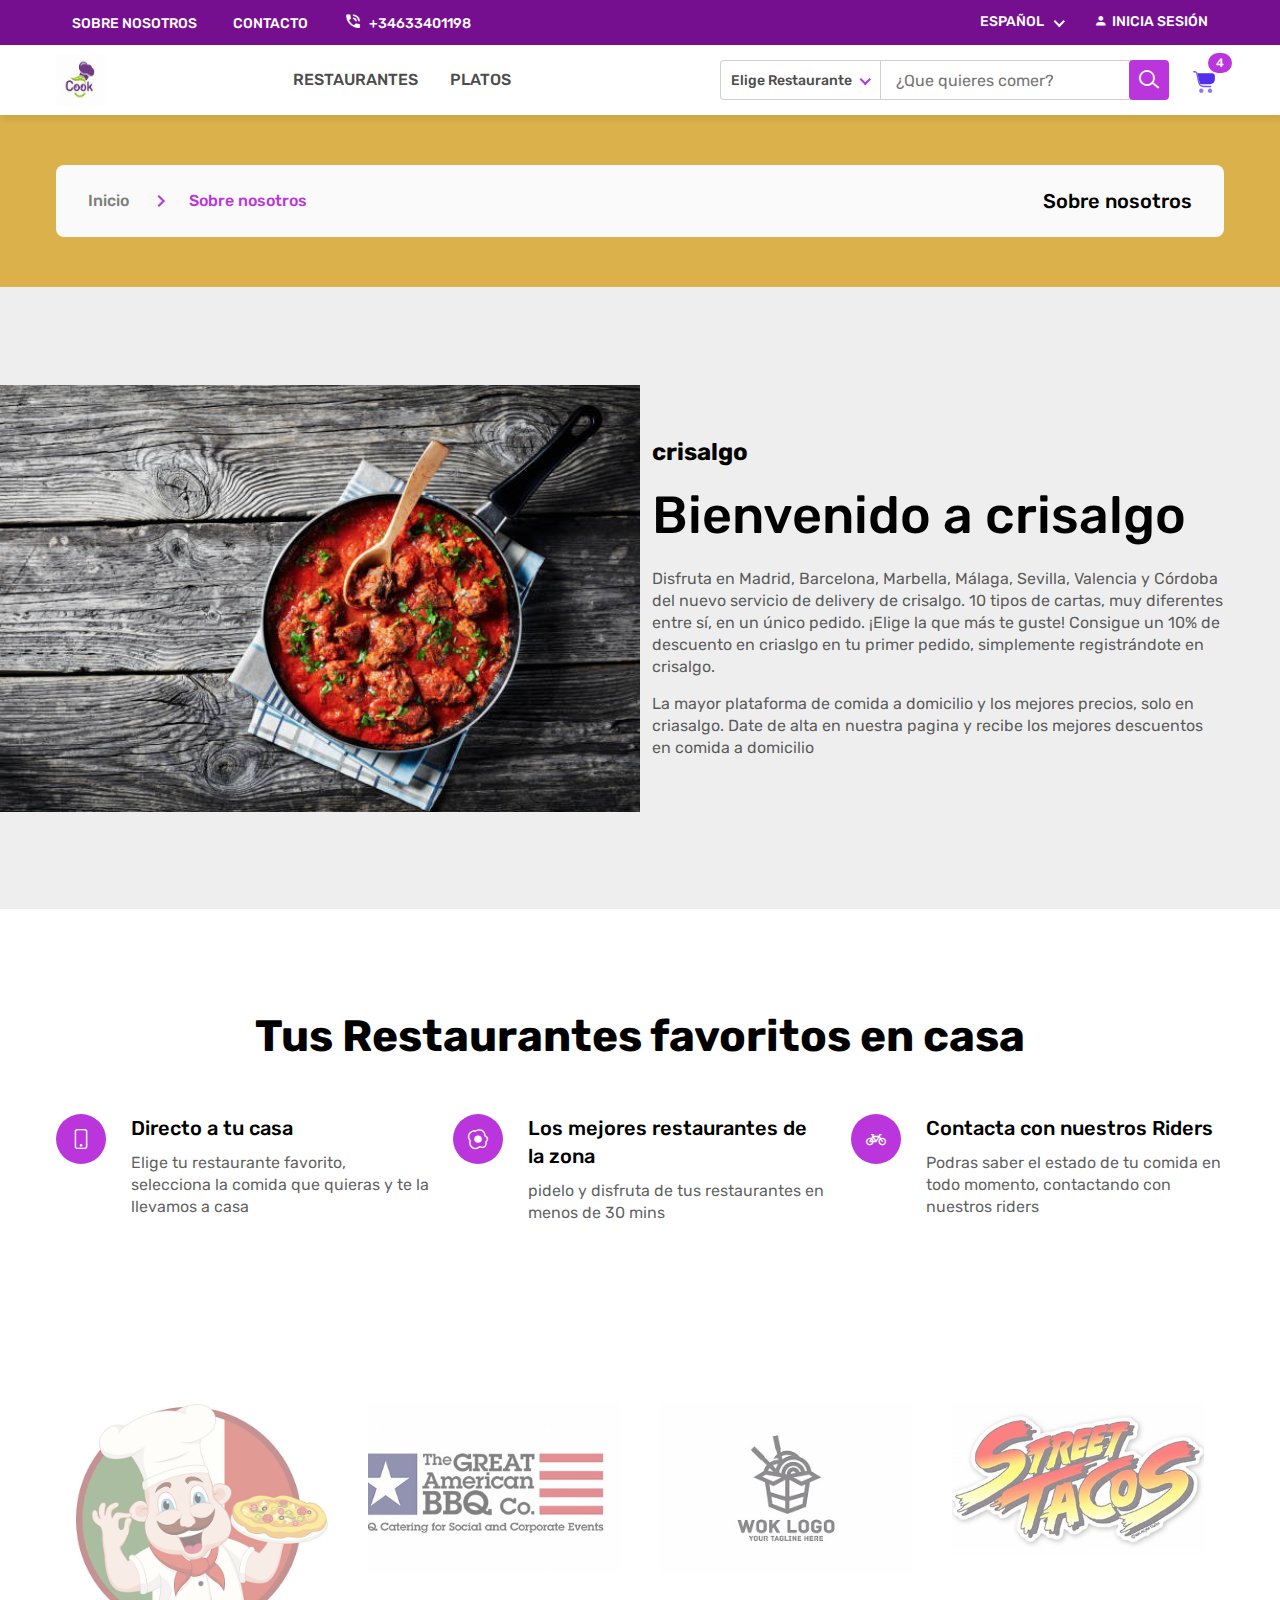
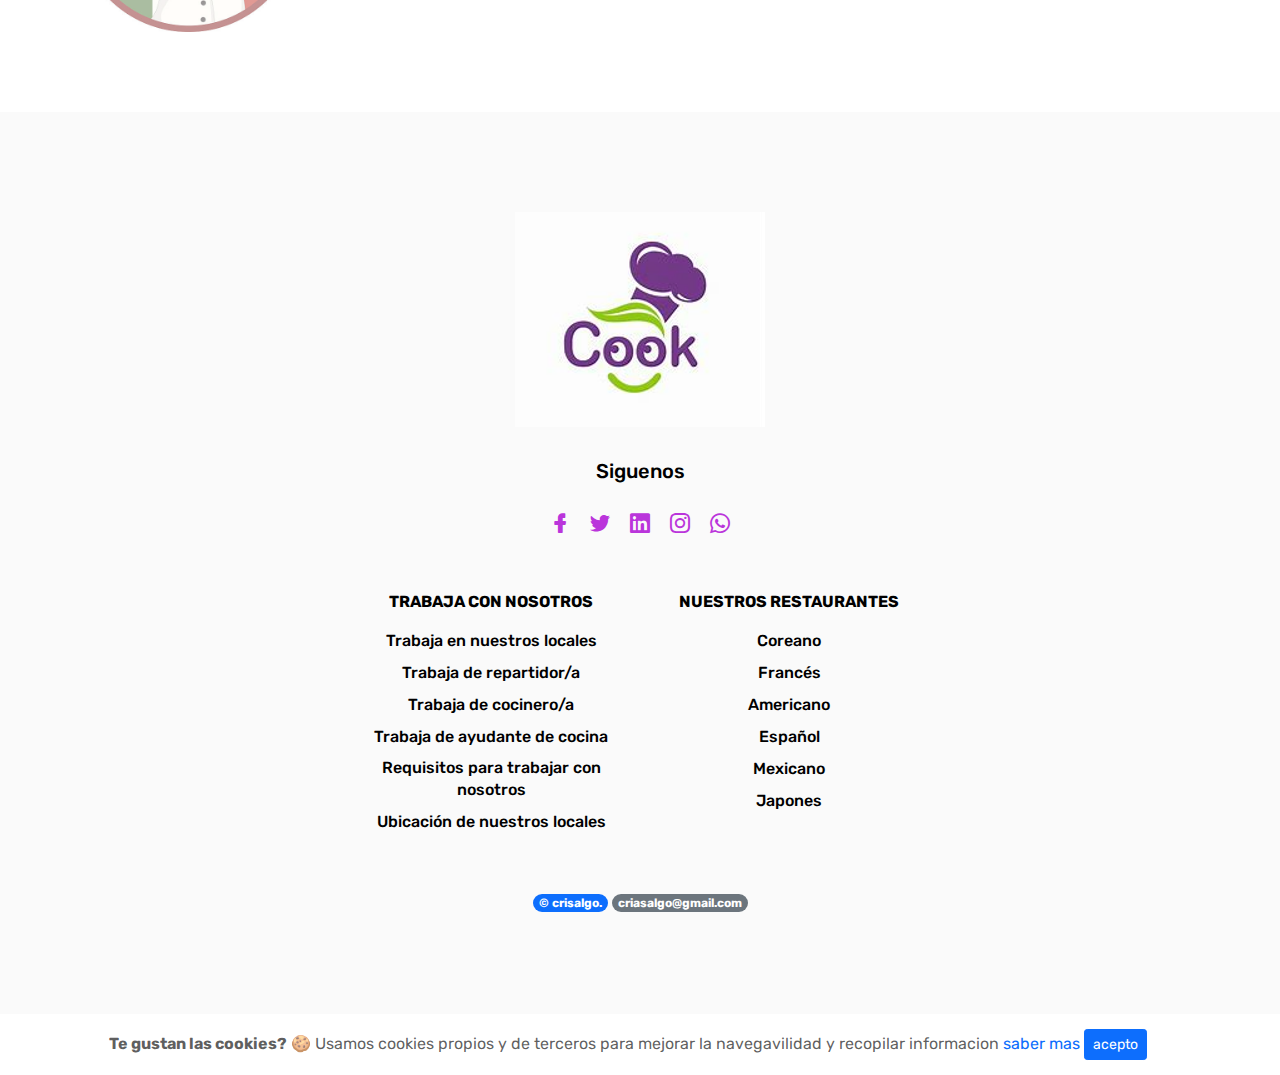
==== about-page.html @ 2686cbb6 "commit-12:52" ====
<!doctype html>
<html class="no-js" lang="en">

<head>
    <meta charset="utf-8">

    <!--====== Title ======-->
    <title>conocenos | crialgo</title>

    <meta name="description" content="">
    <meta name="viewport" content="width=device-width, initial-scale=1">

    <!--====== Favicon Icon ======-->
    <link rel="shortcut icon" href="assets/images/logode.PNG" type="image/png">

    <!--====== Slick CSS ======-->
    <link rel="stylesheet" href="assets/css/slick.css">

    <!--====== Line Icons CSS ======-->
    <link rel="stylesheet" href="assets/css/LineIcons.css">
    <link rel="stylesheet" href="https://cdn.jsdelivr.net/npm/bootstrap-icons@1.7.1/font/bootstrap-icons.css">
    

    <!--====== Material Design Icons CSS ======-->
    <link rel="stylesheet" href="assets/css/materialdesignicons.min.css">

    <!--====== Jquery Ui CSS ======-->
    <link rel="stylesheet" href="assets/css/jquery-ui.min.css">

    <!--====== nice select CSS ======-->
    <link rel="stylesheet" href="assets/css/nice-select.css">

    <!--====== Bootstrap CSS ======-->
    <link rel="stylesheet" href="assets/css/bootstrap.min.css">

    <!--====== Default CSS ======-->
    <link rel="stylesheet" href="assets/css/default.css">

    <!--====== Style CSS ======-->
    <link rel="stylesheet" href="assets/css/style.css">
    <script src="https://cdn.jsdelivr.net/npm/@popperjs/core@2.6.0/proyecto/umd/popper.min.js" integrity="sha384-KsvD1yqQ1/1+IA7gi3P0tyJcT3vR+NdBTt13hSJ2lnve8agRGXTTyNaBYmCR/Nwi" crossorigin="anonymous"></script>
    <script src="https://cdn.jsdelivr.net/npm/bootstrap@5.0.0-beta2/proyecto/js/bootstrap.min.js" integrity="sha384-nsg8ua9HAw1y0W1btsyWgBklPnCUAFLuTMS2G72MMONqmOymq585AcH49TLBQObG" crossorigin="anonymous"></script>
    <script src="https://cdn.jsdelivr.net/npm/bootstrap@5.0.0-beta2/dist/js/bootstrap.bundle.min.js" integrity="sha384-b5kHyXgcpbZJO/tY9Ul7kGkf1S0CWuKcCD38l8YkeH8z8QjE0GmW1gYU5S9FOnJ0" crossorigin="anonymous"></script>
    <script src="https://ajax.googleapis.com/ajax/libs/jquery/3.5.1/jquery.min.js"></script>
    <script src="https://ajax.googleapis.com/ajax/libs/jquery/3.3.1/jquery.min.js"></script>
    <link rel="stylesheet" href="https://cdn.jsdelivr.net/gh/Wruczek/Bootstrap-Cookie-Alert@gh-pages/cookiealert.css">

</head>

<body>

    <!--====== Preloader Part Start ======-->
    <div class="preloader">
        <div class="loader">
            <div class="ytp-spinner">
                <div class="ytp-spinner-container">
                    <div class="ytp-spinner-rotator">
                        <div class="ytp-spinner-left">
                            <div class="ytp-spinner-circle"></div>
                        </div>
                        <div class="ytp-spinner-right">
                            <div class="ytp-spinner-circle"></div>
                        </div>
                    </div>
                </div>
            </div>
        </div>
    </div>
    <!--====== Preloader Part Ends ======-->

    <!--====== Navbar Style 7 Part Start ======-->
    <div class="navigation">
        <header class="navbar-style-7 position-relative">
            <div class="container">
                <!-- navbar mobile Start -->
                <div class="navbar-mobile d-lg-none">
                    <div class="row align-items-center">
                        <div class="col-3">
                            <!-- navbar cart start -->
                            <div class="navbar-toggle icon-text-btn">
                                <a class="icon-btn primary-icon-text mobile-menu-open-7" href="javascript:void(0)">
                                    <i class="mdi mdi-menu"></i>
                                </a>
                            </div>
                            <!-- navbar cart Ends -->
                        </div>
                        <div class="col-6">
                            <!-- desktop logo Start -->
                            <div class="mobile-logo text-center">
                                <a href="index.html"><img src="assets/images/logode.png" alt="Logo"></a>
                            </div>
                            <!-- desktop logo Ends -->
                        </div>
                        <div class="col-3">
                            <!-- navbar cart start -->
                            <div class="navbar-cart">
                                <a class="icon-btn primary-icon-text icon-text-btn" href="javascript:void(0)">
                                    <img src="assets/images/icon-svg/cart-1.svg" alt="Icon">
                                    <span class="icon-text text-style-1">4</span>
                                </a>
    
                                <div class="navbar-cart-dropdown">
                                    <div class="checkout-style-2">
                                        <div class="checkout-header d-flex justify-content-between">
                                            <h6 class="title">Cesta de pedidos</h6>
                                        </div>
    
                                        <div class="checkout-table table-responsive">
                                            <table class="table">
                                                <tbody>
                                                    <tr>
                                                        <td class="checkout-product">
                                                            <div class="product-cart d-flex">
                                                                <div class="product-thumb">
                                                                    <img src="assets/images/paella.jpg"
                                                                        alt="Product">
                                                                </div>
                                                                <div class="product-content media-body">
                                                                    <h5 class="title">
                                                                        <a href="product-details-page.html">Paella</a>
                                                                    </h5>
                                                                    <ul>
                                                                        <li><span>Restaurante Español</span></li>
                                                                        <li><span></span></li>
                                                                        <li>
                                                                            <a class="delete" href="javascript:void(0)">
                                                                                <i class="mdi mdi-delete"></i>
                                                                            </a>
                                                                        </li>
                                                                    </ul>
                                                                </div>
                                                            </div>
                                                        </td>
                                                        <td class="checkout-quantity">
                                                            <div class="product-quantity d-inline-flex">
                                                                <button type="button" id="sub" class="sub">
                                                                    <i class="mdi mdi-minus"></i>
                                                                </button>
                                                                <input type="text" value="1">
                                                                <button type="button" id="add" class="add">
                                                                    <i class="mdi mdi-plus"></i>
                                                                </button>
                                                            </div>
                                                        </td>
                                                        <td class="checkout-price">
                                                            <p class="price">€11.00</p>
                                                        </td>
                                                    </tr>
                                                    <tr>
                                                        <td class="checkout-product">
                                                            <div class="product-cart d-flex">
                                                                <div class="product-thumb">
                                                                    <img src="assets/images/Rata.jpg"
                                                                        alt="Product">
                                                                </div>
                                                                <div class="product-content media-body">
                                                                    <h5 class="title">
                                                                        <a href="product-details-page.html">Ratatouille
                                                                            </a>
                                                                    </h5>
                                                                    <ul>
                                                                        <li><span>Restaurante Francés</span></li>
                                                                        <li><span></span></li>
                                                                        <li>
                                                                            <a class="delete" href="javascript:void(0)">
                                                                                <i class="mdi mdi-delete"></i>
                                                                            </a>
                                                                        </li>
                                                                    </ul>
                                                                </div>
                                                            </div>
                                                        </td>
                                                        <td class="checkout-quantity">
                                                            <div class="product-quantity d-inline-flex">
                                                                <button type="button" id="sub" class="sub">
                                                                    <i class="mdi mdi-minus"></i>
                                                                </button>
                                                                <input type="text" value="1">
                                                                <button type="button" id="add" class="add">
                                                                    <i class="mdi mdi-plus"></i>
                                                                </button>
                                                            </div>
                                                        </td>
                                                        <td class="checkout-price">
                                                            <p class="price">€8.00</p>
                                                        </td>
                                                    </tr>
                                                    <tr>
                                                        <td class="checkout-product">
                                                            <div class="product-cart d-flex">
                                                                <div class="product-thumb">
                                                                    <img src="assets/images/tok.jpg"
                                                                        alt="Product">
                                                                </div>
                                                                <div class="product-content media-body">
                                                                    <h5 class="title">
                                                                        <a href="product-details-page.html">Tteokbokki</a>
                                                                    </h5>
                                                                    <ul>
                                                                        <li><span>Restaurante Coreano</span></li>
                                                                        <li><span></span></li>
                                                                        <li>
                                                                            <a class="delete" href="javascript:void(0)">
                                                                                <i class="mdi mdi-delete"></i>
                                                                            </a>
                                                                        </li>
                                                                    </ul>
                                                                </div>
                                                            </div>
                                                        </td>
                                                        <td class="checkout-quantity">
                                                            <div class="product-quantity d-inline-flex">
                                                                <button type="button" id="sub" class="sub">
                                                                    <i class="mdi mdi-minus"></i>
                                                                </button>
                                                                <input type="text" value="1">
                                                                <button type="button" id="add" class="add">
                                                                    <i class="mdi mdi-plus"></i>
                                                                </button>
                                                            </div>
                                                        </td>
                                                        <td class="checkout-price">
                                                            <p class="price">€6.00</p>
                                                        </td>
                                                    </tr>
                                                    <tr>
                                                        <td class="checkout-product">
                                                            <div class="product-cart d-flex">
                                                                <div class="product-thumb">
                                                                    <img src="assets/images/cochinita.jpg"
                                                                        alt="Product">
                                                                </div>
                                                                <div class="product-content media-body">
                                                                    <h5 class="title">
                                                                        <a href="product-details-page.html">Cochinita Pibil
                                                                            </a></h5>
                                                                    <ul>
                                                                        <li><span>Restaurante Mexicano</span></li>
                                                                        <li><span></span></li>
                                                                        <li>
                                                                            <a class="delete" href="javascript:void(0)">
                                                                                <i class="mdi mdi-delete"></i>
                                                                            </a>
                                                                        </li>
                                                                    </ul>
                                                                </div>
                                                            </div>
                                                        </td>
                                                        <td class="checkout-quantity">
                                                            <div class="product-quantity d-inline-flex">
                                                                <button type="button" id="sub" class="sub">
                                                                    <i class="mdi mdi-minus"></i>
                                                                </button>
                                                                <input type="text" value="1">
                                                                <button type="button" id="add" class="add">
                                                                    <i class="mdi mdi-plus"></i>
                                                                </button>
                                                            </div>
                                                        </td>
                                                        <td class="checkout-price">
                                                            <p class="price">€20.00</p>
                                                        </td>
                                                    </tr>
                                                </tbody>
                                            </table>
                                        </div>
    
                                        <div class="checkout-footer">
                                            <div class="checkout-sub-total d-flex justify-content-between">
                                                <p class="value">Total:</p>
                                                <p class="price">€46.00</p>
                                            </div>
                                            <div class="checkout-btn">
                                                <a href="cart-page.html" class="main-btn primary-btn-border">Ver cesta</a>
                                                <a href="checkout-page.html" class="main-btn primary-btn">Pagar</a>
                                            </div>
                                        </div>
                                    </div>
                                </div>
                            </div>
                            <!-- navbar cart Ends -->
                        </div>
                    </div>
                    <!-- navbar search start -->
                    <div class="navbar-search mt-15 search-style-5">
                        <div class="search-select">
                            <select>
                                <option value="">Elige Restaurante</option>
                                <option value="1">Coreano</option>
                                <option value="2">Español</option>
                                <option value="3">Francés</option>
                                <option value="4">Mexicano</option>
                                <option value="5">Japones</option>
                                <option value="6">Americano</option>
                            </select>
                        </div>
                        <div class="search-input">
                            <input type="text" placeholder="Search">
                        </div>
                        <div class="search-btn">
                            <button><i class="lni lni-search-alt"></i></button>
                        </div>
                    </div>
                    <!-- navbar search Ends -->
                </div>
                <!-- navbar mobile Start -->
            </div>
    
            <div class="navbar-container navbar-sidebar-7">
                <!-- navbar close  Ends -->
                <div class="navbar-close d-lg-none">
                    <a class="close-mobile-menu-7" href="javascript:void(0)"><i class="mdi mdi-close"></i></a>
                </div>
                <!-- navbar close  Ends -->
    
                <!-- navbar top Start -->
                <div class="navbar-top-wrapper">
                    <div class="container-lg">
                        <div class="navbar-top d-lg-flex justify-content-between">
                            <!-- navbar top left Start -->
                            <div class="navbar-top-left">
                                <ul class="navbar-top-link">
                                    <li><a href="about-page.html">sobre nosotros</a></li>
                                    <li><a href="error500.html">contacto</a></li>
                                    <li>
                                        <a href="javascript:void(0)">
                                            <i class="mdi mdi-phone-in-talk"></i>
                                            +34633401198
                                        </a>
                                    </li>
                                </ul>
                            </div>
                            <!-- navbar top left Ends -->
                            <!-- navbar top right Start -->
                            <div class="navbar-top-right">
                                <ul class="navbar-top-link">
                                    
                                    <li>
                                        <select>
                                            <option value="0">Español</option>
                                            <option value="1">Catalan</option>
                                            <option value="2">Galego</option>
                                            <option value="3">euskera</option>
                                            <option value="4">English</option>
                                            
                                        </select>
                                    </li>
                                    <li><a href="login-page.html"><i class="mdi mdi-account"></i>Inicia sesión</a></li>
                                </ul>
                            </div>
                            <!-- navbar top right Ends -->
                        </div>
                    </div>
                </div>
                <!-- navbar top Ends -->
    
                <!-- main navbar Start -->
                <div class="navbar-wrapper">
                    <div class="container-lg">
                        <nav class="main-navbar d-lg-flex justify-content-between align-items-center">
                            <!-- desktop logo Start -->
                            <div class="desktop-logo d-none d-lg-block">
                                <a href="index.html"><img src="assets/images/logode.PNG" width="50" height="50" alt="Logo"></a>
                            </div>
                            <!-- desktop logo Ends -->
                            <!-- navbar menu Start -->
                            <div class="navbar-menu">
                                <ul class="main-menu">
                                    <li class="position-static menu-item-has-children">
                                        <a href="#">Restaurantes</a>
                                        <!-- sub mega dropdown Start -->
                                        <ul class="sub-mega-dropdown">
                                            <li>
                                                <div class="mega-dropdown-menu">
                                                    <ul class="container mega-dropdown d-flex flex-wrap">
                                                        <li class="mega-dropdown-list menu-item-has-children">

                                                            <h6 class="heading-6 font-weight-500 mega-title">Tipos de restaurante

                                                            <h6 class="heading-6 font-weight-500 mega-title">

                                                            </h6>
                                                            <ul>
                                                                <li><a href="category.html">Coreano</a></li>
                                                                <li><a href="category.html">Frances</a></li>
                                                                <li><a href="category.html">Americano</a></li>
                                                                <li><a href="category.html">Español</a></li>
                                                                <li><a href="category.html">Mexicano</a></li>
                                                                <li><a href="category.html">Japones</a></li>
                                                            </ul>
                                                        </li>
                                                        <li class="mega-dropdown-list">
                                                            <img src="assets/images/comi.jpg" alt="">
                                                        </li>
                                                    </ul>
                                                </div>
                                            </li>
                                        </ul>
                                        <!-- sub mega dropdown Ends -->
                                    </li>
                                    <li><a href="category.html">platos</a></li>
                                    <li><a href="category.html"></a></li>
                                    
                                    
                                </ul>
                            </div>
                            <!-- navbar menu Ends -->
                            <div class="navbar-search-cart d-none d-lg-flex">
                                <!-- navbar search start -->
                                <div class="navbar-search search-style-5">
                                    <div class="search-select">
                                        <select>
                                            <option value="">Elige Restaurante</option>
                                            <option value="1">Coreano</option>
                                            <option value="2">Español</option>
                                            <option value="3">Francés</option>
                                            <option value="4">Mexicano</option>
                                            <option value="5">Japones</option>
                                            <option value="6">Americano</option>
                                        </select>
                                    </div>
                                    <div class="search-input">
                                        <input type="text" placeholder="¿Que quieres comer?">
                                    </div>
                                    <div class="search-btn">
                                        <button><i class="lni lni-search-alt"></i></button>
                                    </div>
                                </div>
                                <!-- navbar search Ends -->
                                <!-- navbar cart start -->
                                <div class="navbar-cart">
                                    <a class="icon-btn primary-icon-text icon-text-btn" href="javascript:void(0)">
                                        <img src="assets/images/icon-svg/cart-1.svg" alt="Icon">
                                        <span class="icon-text text-style-1">4</span>
                                    </a>
    
                                    <div class="navbar-cart-dropdown">
                                        <div class="checkout-style-2">
                                            <div class="checkout-header d-flex justify-content-between">

                                                <h6 class="title">Cesta de pedidos</h6>

                                            </div>
    
                                            <div class="checkout-table">
                                                <table class="table">
                                                    <tbody>
                                                        <tr>
                                                            <td class="checkout-product">
                                                                <div class="product-cart d-flex">
                                                                    <div class="product-thumb">
                                                                        <img src="assets/images/paella.jpg"
                                                                            alt="Product">
                                                                    </div>
                                                                    <div class="product-content media-body">
                                                                        <h5 class="title">
                                                                            <a href="product-details-page.html">Paella
                                                                                </a>
                                                                        </h5>
                                                                        <ul>
                                                                            <li><span>Restaurante Español</span></li>
                                                                            <li><span></span></li>
                                                                            <li>
                                                                                <a class="delete" href="javascript:void(0)">
                                                                                    <i class="mdi mdi-delete"></i>
                                                                                </a>
                                                                            </li>
                                                                        </ul>
                                                                    </div>
                                                                </div>
                                                            </td>
                                                            <td class="checkout-quantity">
                                                                <div class="product-quantity d-inline-flex">
                                                                    <button type="button" id="sub" class="sub">
                                                                        <i class="mdi mdi-minus"></i>
                                                                    </button>
                                                                    <input type="text" value="1">
                                                                    <button type="button" id="add" class="add">
                                                                        <i class="mdi mdi-plus"></i>
                                                                    </button>
                                                                </div>
                                                            </td>
                                                            <td class="checkout-price">
                                                                <p class="price">€11.00</p>
                                                            </td>
                                                        </tr>
                                                        <tr>
                                                            <td class="checkout-product">
                                                                <div class="product-cart d-flex">
                                                                    <div class="product-thumb">
                                                                        <img src="assets/images/Rata.jpg"
                                                                            alt="Product">
                                                                    </div>
                                                                    <div class="product-content media-body">
                                                                        <h5 class="title">
                                                                            <a href="product-details-page.html">Ratatouille
                                                                            </a>
                                                                        </h5>
                                                                        <ul>
                                                                            <li><span>restaurante frances</span></li>
                                                                            <li><span></span></li>
                                                                            <li>
                                                                                <a class="delete" href="javascript:void(0)">
                                                                                    <i class="mdi mdi-delete"></i>
                                                                                </a>
                                                                            </li>
                                                                        </ul>
                                                                    </div>
                                                                </div>
                                                            </td>
                                                            <td class="checkout-quantity">
                                                                <div class="product-quantity d-inline-flex">
                                                                    <button type="button" id="sub" class="sub">
                                                                        <i class="mdi mdi-minus"></i>
                                                                    </button>
                                                                    <input type="text" value="1">
                                                                    <button type="button" id="add" class="add">
                                                                        <i class="mdi mdi-plus"></i>
                                                                    </button>
                                                                </div>
                                                            </td>
                                                            <td class="checkout-price">
                                                                <p class="price">€8.00</p>
                                                            </td>
                                                        </tr>
                                                        <tr>
                                                            <td class="checkout-product">
                                                                <div class="product-cart d-flex">
                                                                    <div class="product-thumb">
                                                                        <img src="assets/images/tok.jpg"
                                                                            alt="Product">
                                                                    </div>
                                                                    <div class="product-content media-body">
                                                                        <h5 class="title">
                                                                            <a href="product-details-page.html">tteokbokki
                                                                                </a>
                                                                        </h5>
                                                                        <ul>
                                                                            <li><span>restaurante coreano</span></li>
                                                                            <li><span></span></li>
                                                                            <li>
                                                                                <a class="delete" href="javascript:void(0)">
                                                                                    <i class="mdi mdi-delete"></i>
                                                                                </a>
                                                                            </li>
                                                                        </ul>
                                                                    </div>
                                                                </div>
                                                            </td>
                                                            <td class="checkout-quantity">
                                                                <div class="product-quantity d-inline-flex">
                                                                    <button type="button" id="sub" class="sub">
                                                                        <i class="mdi mdi-minus"></i>
                                                                    </button>
                                                                    <input type="text" value="1">
                                                                    <button type="button" id="add" class="add">
                                                                        <i class="mdi mdi-plus"></i>
                                                                    </button>
                                                                </div>
                                                            </td>
                                                            <td class="checkout-price">
                                                                <p class="price">€6.00</p>
                                                            </td>
                                                        </tr>
                                                        <tr>
                                                            <td class="checkout-product">
                                                                <div class="product-cart d-flex">
                                                                    <div class="product-thumb">
                                                                        <img src="assets/images/cochinita.jpg"
                                                                            alt="Product">
                                                                    </div>
                                                                    <div class="product-content media-body">
                                                                        <h5 class="title">
                                                                            <a href="product-details-page.html">cochinita pibil
                                                                                </a>
                                                                        </h5>
                                                                        <ul>
                                                                            <li><span>restaurante mexicano</span></li>
                                                                            <li><span></span></li>
                                                                            <li>
                                                                                <a class="delete" href="javascript:void(0)">
                                                                                    <i class="mdi mdi-delete"></i>
                                                                                </a>
                                                                            </li>
                                                                        </ul>
                                                                    </div>
                                                                </div>
                                                            </td>
                                                            <td class="checkout-quantity">
                                                                <div class="product-quantity d-inline-flex">
                                                                    <button type="button" id="sub" class="sub">
                                                                        <i class="mdi mdi-minus"></i>
                                                                    </button>
                                                                    <input type="text" value="1">
                                                                    <button type="button" id="add" class="add">
                                                                        <i class="mdi mdi-plus"></i>
                                                                    </button>
                                                                </div>
                                                            </td>
                                                            <td class="checkout-price">
                                                                <p class="price">€20.00</p>
                                                            </td>
                                                        </tr>
                                                    </tbody>
                                                </table>
                                            </div>
    
                                            <div class="checkout-footer">
                                                <div class="checkout-sub-total d-flex justify-content-between">
                                                <p class="value">Total:</p>
                                                    <p class="price">€46</p>
                                                </div>
                                                <div class="checkout-btn">
                                                    <a href="cart-page.html" class="main-btn primary-btn-border">Ver cesta</a>
                                                    <a href="checkout-page.html" class="main-btn primary-btn">Pagar</a>
                                                </div>
                                            </div>
                                        </div>
                                    </div>
                                </div>
                                <!-- navbar cart Ends -->
                            </div>
                        </nav>
                    </div>
                </div>
                <!-- main navbar Ends -->
            </div>
            <div class="overlay-7"></div>
        </header>
    </div>
    <!--====== Navbar Style 7 Part Ends ======-->

    <!--====== Breadcrumbs Part Start ======-->
    <section class="breadcrumbs-wrapper pt-50 pb-50 bg-primary-4">
        <div class="container">
            <div class="row">
                <div class="col-lg-12">
                    <div class="breadcrumbs-style breadcrumbs-style-1 d-md-flex justify-content-between align-items-center">
                        <div class="breadcrumb-left">
                            <ol class="breadcrumb">

                                <li class="breadcrumb-item"><a href="index.html">Inicio</a></li>
                                <li class="breadcrumb-item active" aria-current="page">Sobre nosotros</li>

                            </ol>
                        </div>
                        <div class="breadcrumb-right">
                            <h5 class="heading-5 font-weight-500">Sobre nosotros</h5>
                        </div>
                    </div>
                </div>
            </div>
        </div>
    </section>
    <!--====== Breadcrumbs Part Ends ======-->

    <!--====== Content Card Style 1 Part Start ======-->
    <section class="content-card-wrapper">
        <div class="content-card-style-1">
            <div class="container">
                <div class="row justify-content-end">
                    <div class="col-md-6">
                        <div class="content-card-content">
                            <h6 class="sub-title">crisalgo</h6>
                            <h2 class="main-title">Bienvenido a crisalgo</h2>
                        </div>
                        <div class="content-para pt-20">
                            <p class="mb-15">
                                Disfruta en Madrid, Barcelona, Marbella, Málaga, Sevilla, Valencia y Córdoba del nuevo servicio de delivery de crisalgo.

                                10 tipos de cartas, muy diferentes entre sí, en un único pedido. ¡Elige la que más te guste!

                                Consigue un 10% de descuento en criaslgo en tu primer pedido, simplemente registrándote en crisalgo.</p>
                            <p>La mayor plataforma de comida a domicilio y los mejores precios, solo en criasalgo. Date de alta en nuestra pagina y recibe los mejores descuentos en comida a domicilio</p>
                        </div>
                    </div>
                </div>
            </div>
            <div class="content-card-image-2 bg_cover" style="background-image: url(assets/images/comida2.jpg);"></div>
        </div>
    </section>
    <!--====== Content Card Style 1 Part Ends ======-->

    <!--====== Features Part Start ======-->
    <section class="features-section pt-100 pb-50">
        <div class="container">
            <div class="row">
                <div class="col-lg-12">
                    <div class="features-title text-center mb-50">
                        <h1 class="heading-1 font-weight-700">Tus Restaurantes favoritos en casa</h1>
                    </div>
                </div>
            </div>
            <div class="row">
                <div class="col-lg-4 col-md-6">
                    <div class="single-feature-wrapper">
                        <div class="feature-icon">
                            <i class="bi bi-phone"></i>
                            
                        </div>
                        <div class="feature-content">
                            <h5 class="heading-5 font-weight-500 mb-10">Directo a tu casa</h5>
                            <p>Elige tu restaurante favorito, selecciona la comida que quieras y te la llevamos a casa</p>
                        </div>
                    </div>
                </div>
                <div class="col-lg-4 col-md-6">
                    <div class="single-feature-wrapper">
                        <div class="feature-icon">
                            <i class="bi bi-egg-fried"></i>
                            
                            
                        </div>
                        <div class="feature-content">
                            <h5 class="heading-5 font-weight-500 mb-10">Los mejores restaurantes de la zona</h5>
                            <p>pidelo y disfruta de tus restaurantes en menos de 30 mins</p>
                        </div>
                    </div>
                </div>
                <div class="col-lg-4 col-md-6">
                    <div class="single-feature-wrapper">
                        <div class="feature-icon">
                            <i class="bi bi-bicycle"></i></a>
                        </div>
                        <div class="feature-content">
                            <h5 class="heading-5 font-weight-500 mb-10">Contacta con nuestros Riders</h5>
                            <p>Podras saber el estado de tu comida en todo momento, contactando con nuestros riders </p>
                        </div>
                    </div>
                </div>
                
                
                
            </div>
        </div>
    </section>
    <!--====== Features Part Ends ======-->

    <!--====== Subscribe Part Start ======-->
    
    <!--====== Subscribe Part Ends ======-->

    <!--====== Clients Logo Part Start ======-->
    <section class="clients-logo-section pt-70 pb-70">
        <div class="container">
            <div class="row client-logo-active">
                <div class="col-lg-3">
                    <div class="single-logo-wrapper">
                        <img src="assets/images/pizza.jpg" alt="">
                    </div>
                </div>
                <div class="col-lg-3">
                    <div class="single-logo-wrapper">
                        <img src="assets/images/ame.jpg" alt="">
                    </div>
                </div>
                <div class="col-lg-3">
                    <div class="single-logo-wrapper">
                        <img src="assets/images/woki.jpg" alt="">
                    </div>
                </div>
                <div class="col-lg-3">
                    <div class="single-logo-wrapper">
                        <img src="assets/images/street.jpg" alt="">
                    </div>
                </div>
            </div>
        </div>
    </section>
    <!--====== Clients Logo Part Ends ======-->

    <!--====== Subscribe Part Start ======-->
    
    <!--====== Subscribe Part Ends ======-->

    <!--====== Footer Style 3 Part Start ======-->
    <section class="footer-style-3 pt-100 pb-100">
        <div class="container">
            <div class="footer-top">
                <div class="row justify-content-center">
                    <div class="col-lg-5 col-md-7 col-sm-10">
                        <div class="footer-logo text-center">
                            <a href="index.html">
                                <img src="assets/images/logode.PNG" alt="">
                            </a>
                        </div>
                        <h5 class="heading-5 text-center mt-30">Siguenos</h5>
                        <ul class="footer-follow text-center">
                            <li><a href="javascript:void(0)"><i class="lni lni-facebook-filled"></i></a></li>
                            <li><a href="javascript:void(0)"><i class="lni lni-twitter-filled"></i></a></li>
                            <li><a href="javascript:void(0)"><i class="lni lni-linkedin-original"></i></a></li>
                            <li><a href="javascript:void(0)"><i class="lni lni-instagram-original"></i></a></li>
                            <li><a href="javascript:void(0)"><i class="lni lni-whatsapp"></i></a></li>
                        </ul>
                    </div>
                </div>
            </div>
            
    
            <div class="footer-widget-wrapper text-center pt-20">
                <div class="row">
                    <div class="col-lg-3 col-md-3 col-sm-6">
                    </div>
                    <div class="col-lg-3 col-md-3 col-sm-6">
                        <div class="footer-widget">
                            <h5 class="footer-title">TRABAJA CON NOSOTROS</h5>
                            <ul class="footer-link">
                                <li><a href="javascript:void(0)">Trabaja en nuestros locales</a></li>
                                <li><a href="javascript:void(0)">Trabaja de repartidor/a</a></li>
                                <li><a href="javascript:void(0)">Trabaja de cocinero/a</a></li>
                                <li><a href="javascript:void(0)">Trabaja de ayudante de cocina</a></li>
                                <li><a href="javascript:void(0)">Requisitos para trabajar con nosotros</a></li>
                                <li><a href="javascript:void(0)">Ubicación de nuestros locales</a></li>
                            </ul>
                        </div>
                    </div>
                    <div class="col-lg-3 col-md-3 col-sm-6">
                        <div class="footer-widget">
                            <h5 class="footer-title">NUESTROS RESTAURANTES</h5>
                            <ul class="footer-link">
                                <li><a href="javascript:void(0)">Coreano</a></li>
                                <li><a href="javascript:void(0)">Francés</a></li>
                                <li><a href="javascript:void(0)">Americano</a></li>
                                <li><a href="javascript:void(0)">Español</a></li>
                                <li><a href="javascript:void(0)">Mexicano</a></li>
                                <li><a href="javascript:void(0)">Japones</a></li>
                            </ul>
                        </div>
                    </div>
                    <div class="col-lg-3 col-md-3 col-sm-6">
                    </div>
                </div>
            </div>
    
            <div class="footer-copyright text-center">
                <span class="badge rounded-pill bg-primary">&copy; crisalgo.</span>
                <span class="badge rounded-pill bg-secondary">criasalgo@gmail.com</span>
    
                
            </div>
        </div>
    </section>
    <div class="alert text-center cookiealert" role="alert">
        <b>Te gustan las cookies?</b> &#x1F36A; Usamos cookies propios y de terceros para mejorar la navegavilidad y recopilar informacion <a href="https://www.xataka.com/basics/que-cookies-que-tipos-hay-que-pasa-desactivas" target="_blank">saber mas</a>
        
        <button type="button" class="btn btn-primary btn-sm acceptcookies">
            acepto
        </button>
        </div>

        <script src="https://cdn.jsdelivr.net/gh/Wruczek/Bootstrap-Cookie-Alert@gh-pages/cookiealert.js"></script>
    <!--====== Footer Style 3 Part Ends ======-->

    <!--====== Bootstrap 5 js ======-->
    <script src="assets/js/popper.min.js"></script>
    <script src="assets/js/bootstrap.min.js"></script>


    <!--====== Jquery js ======-->
    <script src="assets/js/vendor/jquery-3.5.1.min.js"></script>
    <script src="assets/js/vendor/modernizr-3.7.1.min.js"></script>

    <!--====== Slick js ======-->
    <script src="assets/js/slick.min.js"></script>

    <!--====== Accordion Steps Form js ======-->
    <script src="assets/js/jquery-vj-accordion-steps.js"></script>

    <!--====== Jquery Ui js ======-->
    <script src="assets/js/jquery-ui.min.js"></script>

    <!--====== Form validator js ======-->
    <script src="assets/js/jquery.form-validator.min.js"></script>

    <!--====== nice select js ======-->
    <script src="assets/js/jquery.nice-select.min.js"></script>

    <!--====== formatter js ======-->
    <script src="assets/js/jquery.formatter.min.js"></script>

    <!--====== Main js ======-->
    <script src="assets/js/count-up.min.js"></script>

    <!--====== Main js ======-->
    <script src="assets/js/main.js"></script>
    <script>
        $(function() {
        $('[data-toggle="popover"]').popover()
        });
        </script>
    

</body>

</html>
---- assets/css/nice-select.css ----
.nice-select {
  -webkit-tap-highlight-color: transparent;
  background-color: #fff;
  border-radius: 5px;
  border: solid 1px #e8e8e8;
  box-sizing: border-box;
  clear: both;
  cursor: pointer;
  display: block;
  float: left;
  font-family: inherit;
  font-size: 14px;
  font-weight: 400;
  height: 42px;
  line-height: 40px;
  outline: none;
  padding-left: 18px;
  padding-right: 30px;
  position: relative;
  text-align: left !important;
  -webkit-transition: all 0.2s ease-in-out;
  transition: all 0.2s ease-in-out;
  -webkit-user-select: none;
  -moz-user-select: none;
  -ms-user-select: none;
  user-select: none;
  white-space: nowrap;
  width: auto;
}
.nice-select:hover {
  border-color: #dbdbdb;
}
.nice-select:active,
.nice-select.open,
.nice-select:focus {
  border-color: #999;
}
.nice-select:after {
  border-bottom: 2px solid #999;
  border-right: 2px solid #999;
  content: "";
  display: block;
  height: 5px;
  margin-top: -4px;
  pointer-events: none;
  position: absolute;
  right: 12px;
  top: 50%;
  -webkit-transform-origin: 66% 66%;
  -ms-transform-origin: 66% 66%;
  transform-origin: 66% 66%;
  -webkit-transform: rotate(45deg);
  -ms-transform: rotate(45deg);
  transform: rotate(45deg);
  -webkit-transition: all 0.15s ease-in-out;
  transition: all 0.15s ease-in-out;
  width: 5px;
}
.nice-select.open:after {
  -webkit-transform: rotate(-135deg);
  -ms-transform: rotate(-135deg);
  transform: rotate(-135deg);
}
.nice-select.open .list {
  opacity: 1;
  pointer-events: auto;
  -webkit-transform: scale(1) translateY(0);
  -ms-transform: scale(1) translateY(0);
  transform: scale(1) translateY(0);
}
.nice-select.disabled {
  border-color: #ededed;
  color: #999;
  pointer-events: none;
}
.nice-select.disabled:after {
  border-color: #ccc;
}
.nice-select.wide {
  width: 100%;
}
.nice-select.wide .list {
  left: 0 !important;
  right: 0 !important;
}
.nice-select.right {
  float: right;
}
.nice-select.right .list {
  left: auto;
  right: 0;
}
.nice-select.small {
  font-size: 12px;
  height: 36px;
  line-height: 34px;
}
.nice-select.small:after {
  height: 4px;
  width: 4px;
}
.nice-select.small .option {
  line-height: 34px;
  min-height: 34px;
}
.nice-select .list {
  background-color: #fff;
  border-radius: 5px;
  box-shadow: 0 0 0 1px rgba(68, 68, 68, 0.11);
  box-sizing: border-box;
  margin-top: 4px;
  opacity: 0;
  overflow: hidden;
  padding: 0;
  pointer-events: none;
  position: absolute;
  top: 100%;
  left: 0;
  -webkit-transform-origin: 50% 0;
  -ms-transform-origin: 50% 0;
  transform-origin: 50% 0;
  -webkit-transform: scale(0.75) translateY(-21px);
  -ms-transform: scale(0.75) translateY(-21px);
  transform: scale(0.75) translateY(-21px);
  -webkit-transition: all 0.2s cubic-bezier(0.5, 0, 0, 1.25),
    opacity 0.15s ease-out;
  transition: all 0.2s cubic-bezier(0.5, 0, 0, 1.25), opacity 0.15s ease-out;
  z-index: 999;
}
.nice-select .list:hover .option:not(:hover) {
  background-color: transparent !important;
}
.nice-select .option {
  cursor: pointer;
  font-weight: 400;
  line-height: 40px;
  list-style: none;
  min-height: 40px;
  outline: none;
  padding-left: 18px;
  padding-right: 29px;
  text-align: left;
  -webkit-transition: all 0.2s;
  transition: all 0.2s;
}
.nice-select .option:hover,
.nice-select .option.focus,
.nice-select .option.selected.focus {
  background-color: #BA35DB;
}
.nice-select .option.selected {
  font-weight: 700;
}
.nice-select .option.disabled {
  background-color: transparent;
  color: #999;
  cursor: default;
}
.no-csspointerevents .nice-select .list {
  display: none;
}
.no-csspointerevents .nice-select.open .list {
  display: block;
}
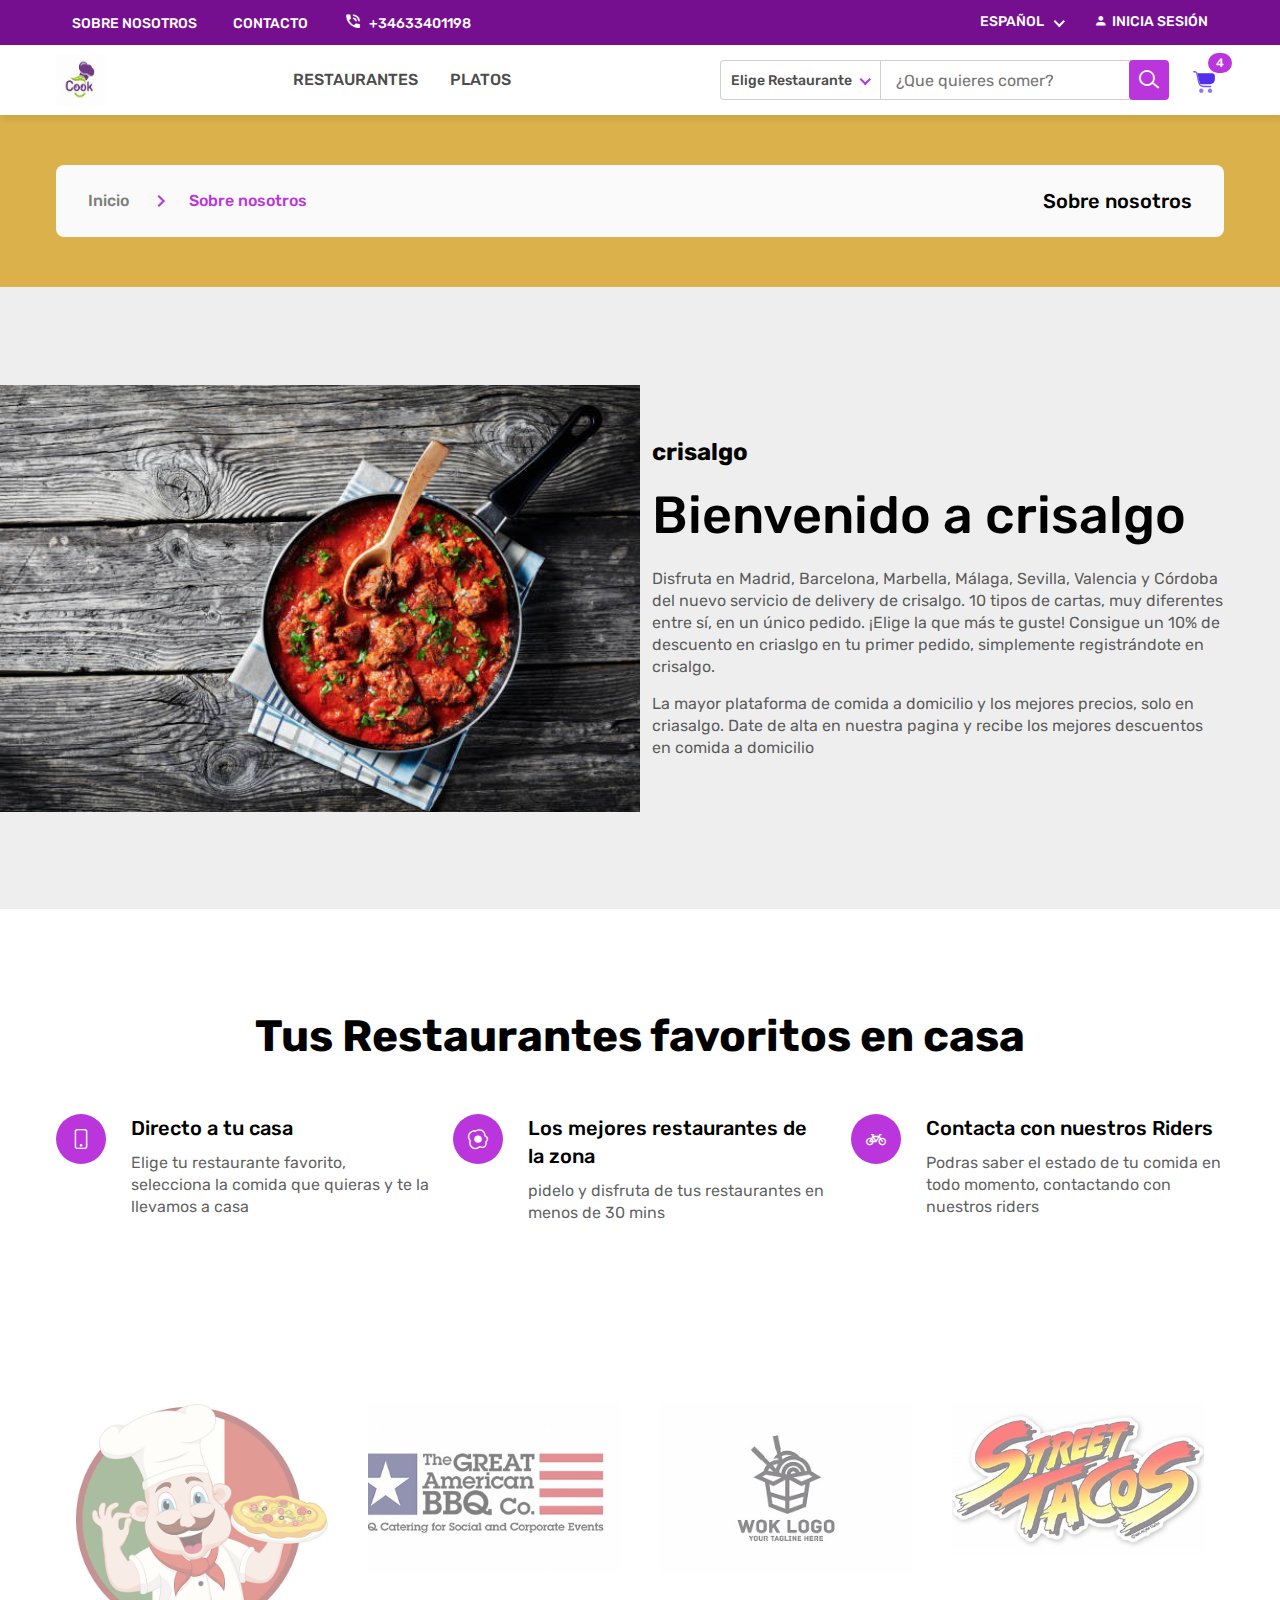
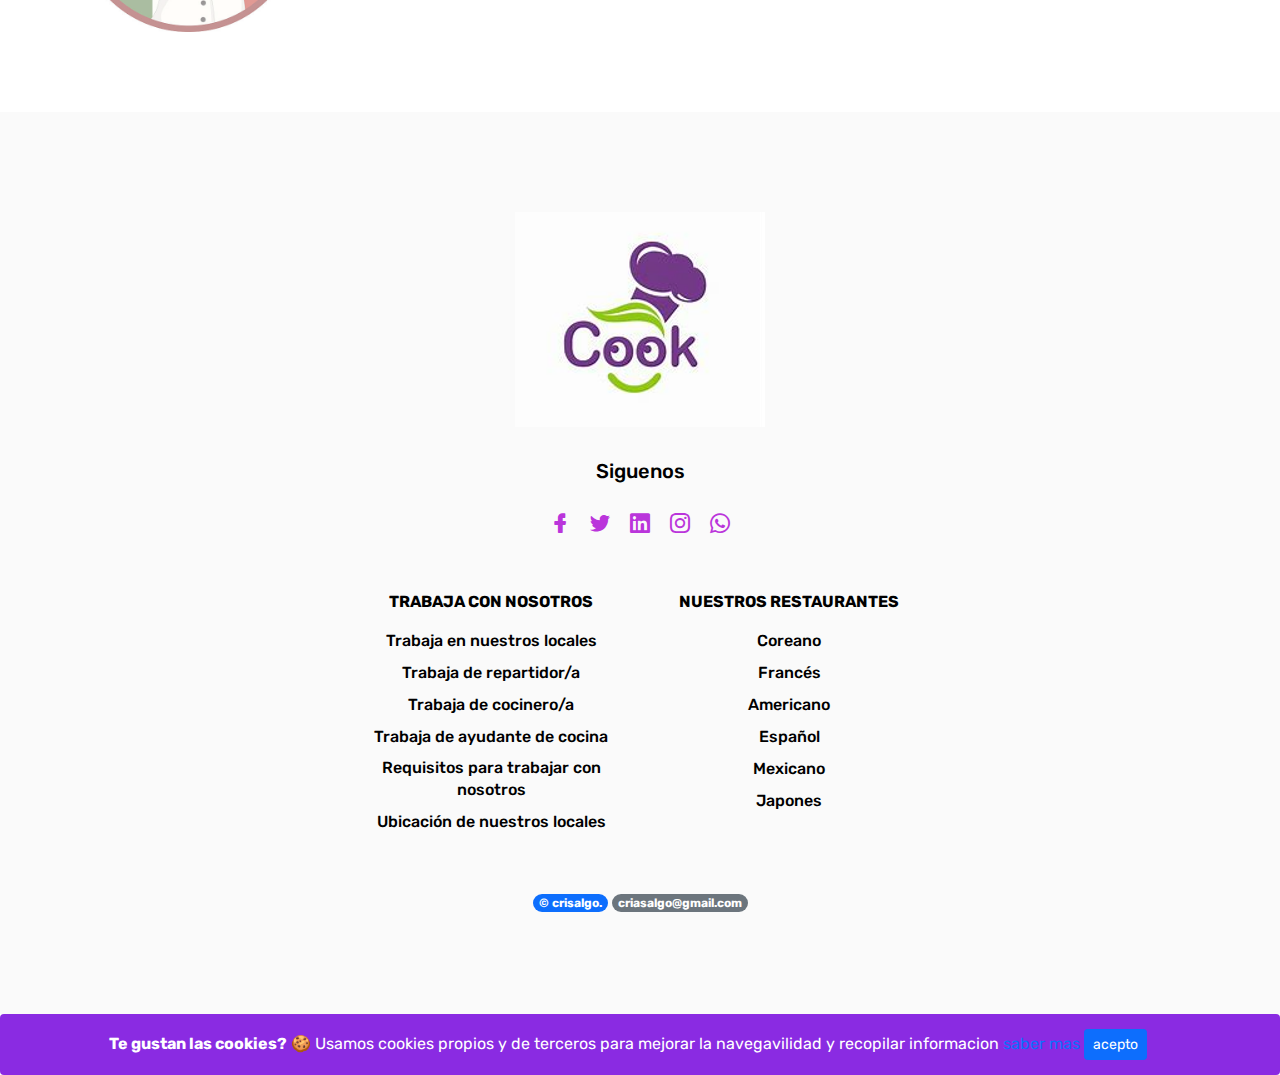
==== commit d96b55ac: "commit14:30" ====
--- a/about-page.html
+++ b/about-page.html
@@ -38,6 +38,8 @@
 
     <!--====== Style CSS ======-->
     <link rel="stylesheet" href="assets/css/style.css">
+    <link rel="stylesheet" href="assets/css/cookie.css">
+
     <script src="https://cdn.jsdelivr.net/npm/@popperjs/core@2.6.0/proyecto/umd/popper.min.js" integrity="sha384-KsvD1yqQ1/1+IA7gi3P0tyJcT3vR+NdBTt13hSJ2lnve8agRGXTTyNaBYmCR/Nwi" crossorigin="anonymous"></script>
     <script src="https://cdn.jsdelivr.net/npm/bootstrap@5.0.0-beta2/proyecto/js/bootstrap.min.js" integrity="sha384-nsg8ua9HAw1y0W1btsyWgBklPnCUAFLuTMS2G72MMONqmOymq585AcH49TLBQObG" crossorigin="anonymous"></script>
     <script src="https://cdn.jsdelivr.net/npm/bootstrap@5.0.0-beta2/dist/js/bootstrap.bundle.min.js" integrity="sha384-b5kHyXgcpbZJO/tY9Ul7kGkf1S0CWuKcCD38l8YkeH8z8QjE0GmW1gYU5S9FOnJ0" crossorigin="anonymous"></script>
@@ -321,7 +323,7 @@
                             <div class="navbar-top-left">
                                 <ul class="navbar-top-link">
                                     <li><a href="about-page.html">sobre nosotros</a></li>
-                                    <li><a href="error500.html">contacto</a></li>
+                                    <li><a href="erro404.html">contacto</a></li>
                                     <li>
                                         <a href="javascript:void(0)">
                                             <i class="mdi mdi-phone-in-talk"></i>
@@ -604,7 +606,7 @@
                                                     </tbody>
                                                 </table>
                                             </div>
-    
+                                        
                                             <div class="checkout-footer">
                                                 <div class="checkout-sub-total d-flex justify-content-between">
                                                 <p class="value">Total:</p>
@@ -840,7 +842,7 @@
             </div>
         </div>
     </section>
-    <div class="alert text-center cookiealert" role="alert">
+    <div class="alert text-center cookiealert" id="cookie" role="alert">
         <b>Te gustan las cookies?</b> &#x1F36A; Usamos cookies propios y de terceros para mejorar la navegavilidad y recopilar informacion <a href="https://www.xataka.com/basics/que-cookies-que-tipos-hay-que-pasa-desactivas" target="_blank">saber mas</a>
         
         <button type="button" class="btn btn-primary btn-sm acceptcookies">
--- a/assets/css/style.css
+++ b/assets/css/style.css
@@ -6758,6 +6758,7 @@
   -webkit-box-shadow: 2px 2px 8px rgba(0, 0, 0, 0.32);
   box-shadow: 2px 2px 8px rgba(0, 0, 0, 0.32);
   border-radius: 8px;
+  padding: 15px;
   -webkit-border-radius: 8px;
   -moz-border-radius: 8px;
   -ms-border-radius: 8px;
--- a/assets/css/cookie.css
+++ b/assets/css/cookie.css
@@ -0,0 +1,3 @@
+#cookie {color: white;
+    background-color: blueviolet;
+}